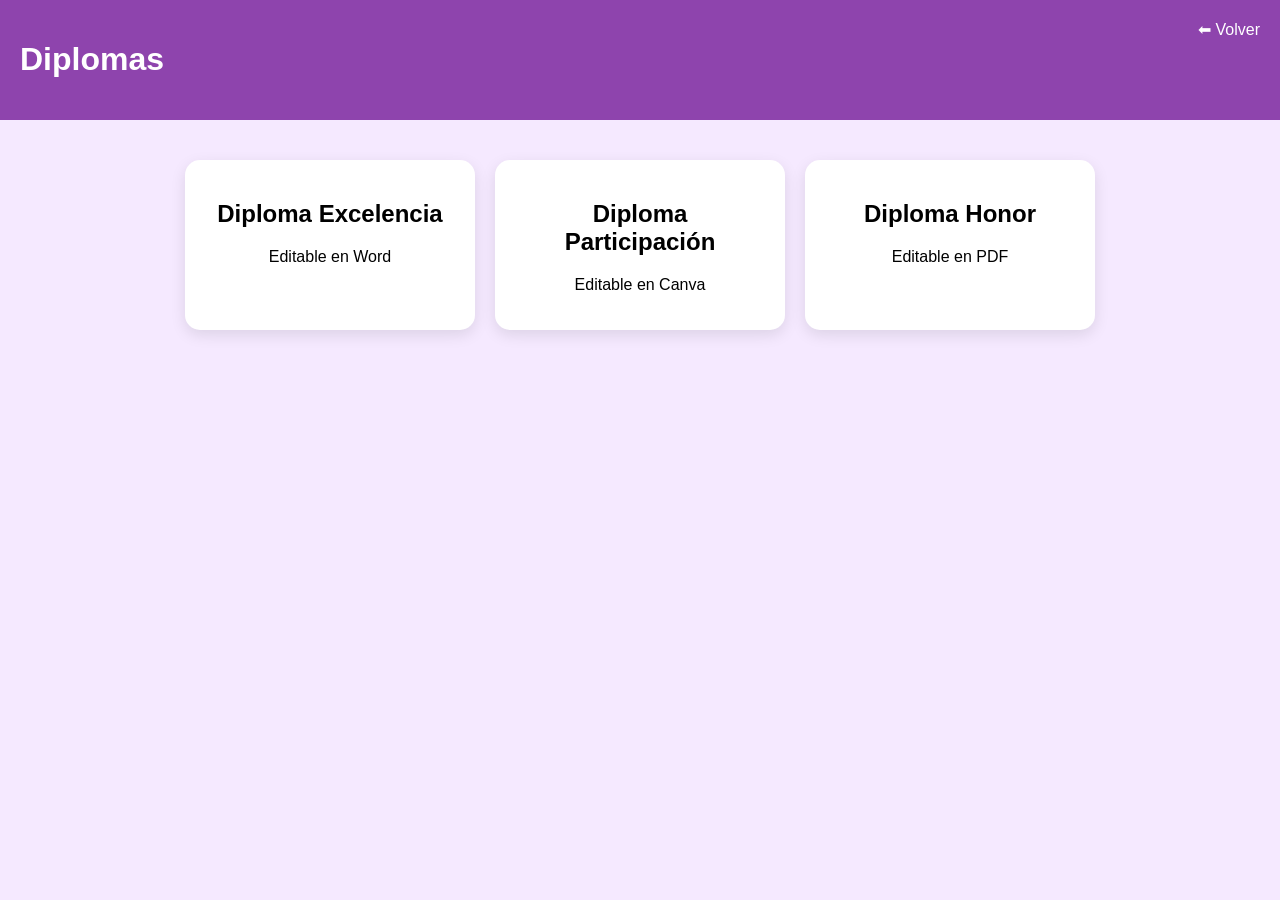
==== diplomas.html @ 61385be3 "funcionalidades en los botones con los contenidos" ====
<!DOCTYPE html>
<html lang="es">
<head>
<meta charset="UTF-8">
<meta name="viewport" content="width=device-width, initial-scale=1.0">
<title>Diplomas</title>
<link rel="stylesheet" href="diplomas.css">
</head>
<body>

<header>
<h1>Diplomas</h1>
<a href="index.html">⬅ Volver</a>
</header>

<section class="contenedor">

<div class="card">
<h2>Diploma Excelencia</h2>
<p>Editable en Word</p>
</div>

<div class="card">
<h2>Diploma Participación</h2>
<p>Editable en Canva</p>
</div>

<div class="card">
<h2>Diploma Honor</h2>
<p>Editable en PDF</p>
</div>

</section>

</body>
</html>
---- diplomas.css ----
body{
font-family:Arial;
margin:0;
background:#f5e9ff;
}

header{
background:#8e44ad;
color:white;
padding:20px;
display:flex;
justify-content:space-between;
}

header a{
color:white;
text-decoration:none;
}

.contenedor{
display:flex;
gap:20px;
padding:40px;
justify-content:center;
flex-wrap:wrap;
}

.card{
background:white;
padding:20px;
width:250px;
border-radius:15px;
box-shadow:0 5px 15px rgba(0,0,0,.1);
text-align:center;
}
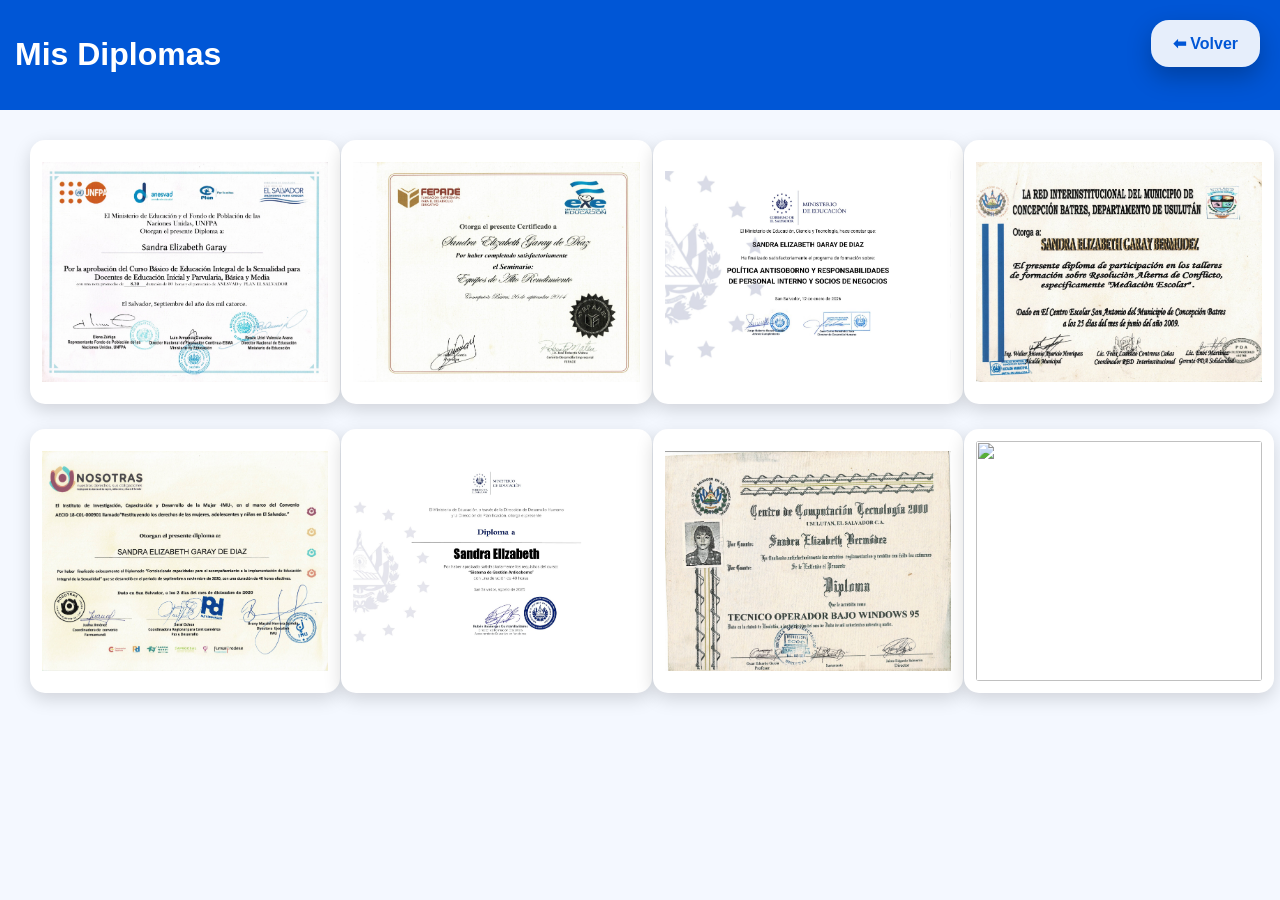
==== commit e00a51af: "se agregaron unos diplomas y animacion" ====
--- a/diplomas.html
+++ b/diplomas.html
@@ -9,26 +9,20 @@
 <body>
 
 <header>
-<h1>Diplomas</h1>
+<h1>Mis Diplomas</h1>
 <a href="index.html">⬅ Volver</a>
 </header>
 
-<section class="contenedor">
+<section class="galeria">
 
-<div class="card">
-<h2>Diploma Excelencia</h2>
-<p>Editable en Word</p>
-</div>
-
-<div class="card">
-<h2>Diploma Participación</h2>
-<p>Editable en Canva</p>
-</div>
-
-<div class="card">
-<h2>Diploma Honor</h2>
-<p>Editable en PDF</p>
-</div>
+<img src="educación Inicial.jpeg">
+<img src="Equipo de Alto rendimiento.jpeg">
+<img src="politicas antisoborno.jpg">
+<img src="resolucion de conflictos.jpeg">
+<img src="Sexualidad.jpeg">
+<img src="sistema de gestion antisoborno.jpg">
+<img src="Tecnico operador de windows.jpeg">
+<img src="tecnologia aplicada a la educacion.jpeg">
 
 </section>
 
--- a/diplomas.css
+++ b/diplomas.css
@@ -1,35 +1,129 @@
 body{
-font-family:Arial;
-margin:0;
-background:#f5e9ff;
+    margin:0;
+    font-family:Arial;
+    background:#f4f8ff;
 }
 
+/* HEADER */
 header{
-background:#8e44ad;
-color:white;
-padding:20px;
-display:flex;
-justify-content:space-between;
+    background:#0056d6;
+    color:white;
+    padding:15px;
+    display:flex;
+    justify-content:space-between;
+    align-items:center;
+    animation:fadeDown 0.8s ease;
 }
 
-header a{
-color:white;
-text-decoration:none;
+/* GALERÍA */
+.galeria{
+    display:grid;
+    grid-template-columns: repeat(auto-fit, minmax(250px, 1fr));
+    gap:25px;
+    padding:30px;
 }
 
-.contenedor{
-display:flex;
-gap:20px;
-padding:40px;
-justify-content:center;
-flex-wrap:wrap;
+/* 🔥 IMÁGENES CON ANIMACIÓN */
+.galeria img{
+    width:100%;
+    height:240px;
+    object-fit:contain;
+    background:white;
+    padding:12px;
+    border-radius:15px;
+    box-shadow:0 6px 18px rgba(0,0,0,0.15);
+
+    /* animación inicial */
+    opacity:0;
+    transform:translateY(30px);
+    animation:fadeUp 0.8s ease forwards;
 }
 
+/* animación escalonada */
+.galeria img:nth-child(1){ animation-delay:0.1s; }
+.galeria img:nth-child(2){ animation-delay:0.2s; }
+.galeria img:nth-child(3){ animation-delay:0.3s; }
+.galeria img:nth-child(4){ animation-delay:0.4s; }
+.galeria img:nth-child(5){ animation-delay:0.5s; }
+.galeria img:nth-child(6){ animation-delay:0.6s; }
+.galeria img:nth-child(7){ animation-delay:0.7s; }
+.galeria img:nth-child(8){ animation-delay:0.8s; }
+
+/* hover PRO */
+.galeria img:hover{
+    transform:scale(1.08) translateY(-8px);
+    box-shadow:0 12px 30px rgba(0,0,0,0.25);
+}
+
+/* BOTÓN VOLVER PRO */
+header a{
+  position:fixed;
+  top:20px;
+  right:20px;
+
+  background:rgba(255,255,255,0.9);
+  backdrop-filter:blur(10px);
+
+  color:#0056d6;
+  text-decoration:none;
+  font-weight:bold;
+  padding:14px 22px;
+  border-radius:18px;
+
+  box-shadow:0 10px 25px rgba(0,0,0,0.25);
+  z-index:1000;
+
+  transition:all 0.3s ease;
+}
+
+/* hover botón */
+header a:hover{
+  background:#0056d6;
+  color:white;
+  transform:translateY(-5px) scale(1.05);
+  box-shadow:0 15px 35px rgba(0,0,0,0.35);
+}
+
+/* CONTENEDOR */
+.contenedor{
+  display:flex;
+  gap:20px;
+  padding:40px;
+  justify-content:center;
+  flex-wrap:wrap;
+}
+
+/* TARJETAS */
 .card{
-background:white;
-padding:20px;
-width:250px;
-border-radius:15px;
-box-shadow:0 5px 15px rgba(0,0,0,.1);
-text-align:center;
+  background:white;
+  padding:20px;
+  width:250px;
+  border-radius:15px;
+  box-shadow:0 5px 15px rgba(0,0,0,.1);
+  text-align:center;
+  transition:0.3s;
+}
+
+.card:hover{
+  transform:translateY(-8px);
+  box-shadow:0 12px 25px rgba(0,0,0,0.2);
+}
+
+/* 🔥 ANIMACIONES */
+@keyframes fadeUp{
+    to{
+        opacity:1;
+        transform:translateY(0);
+    }
+}
+
+@keyframes fadeDown{
+    from{
+        opacity:0;
+        transform:translateY(-30px);
+    }
+    to{
+        opacity:1;
+        transform:translateY(0);
+    }
 }
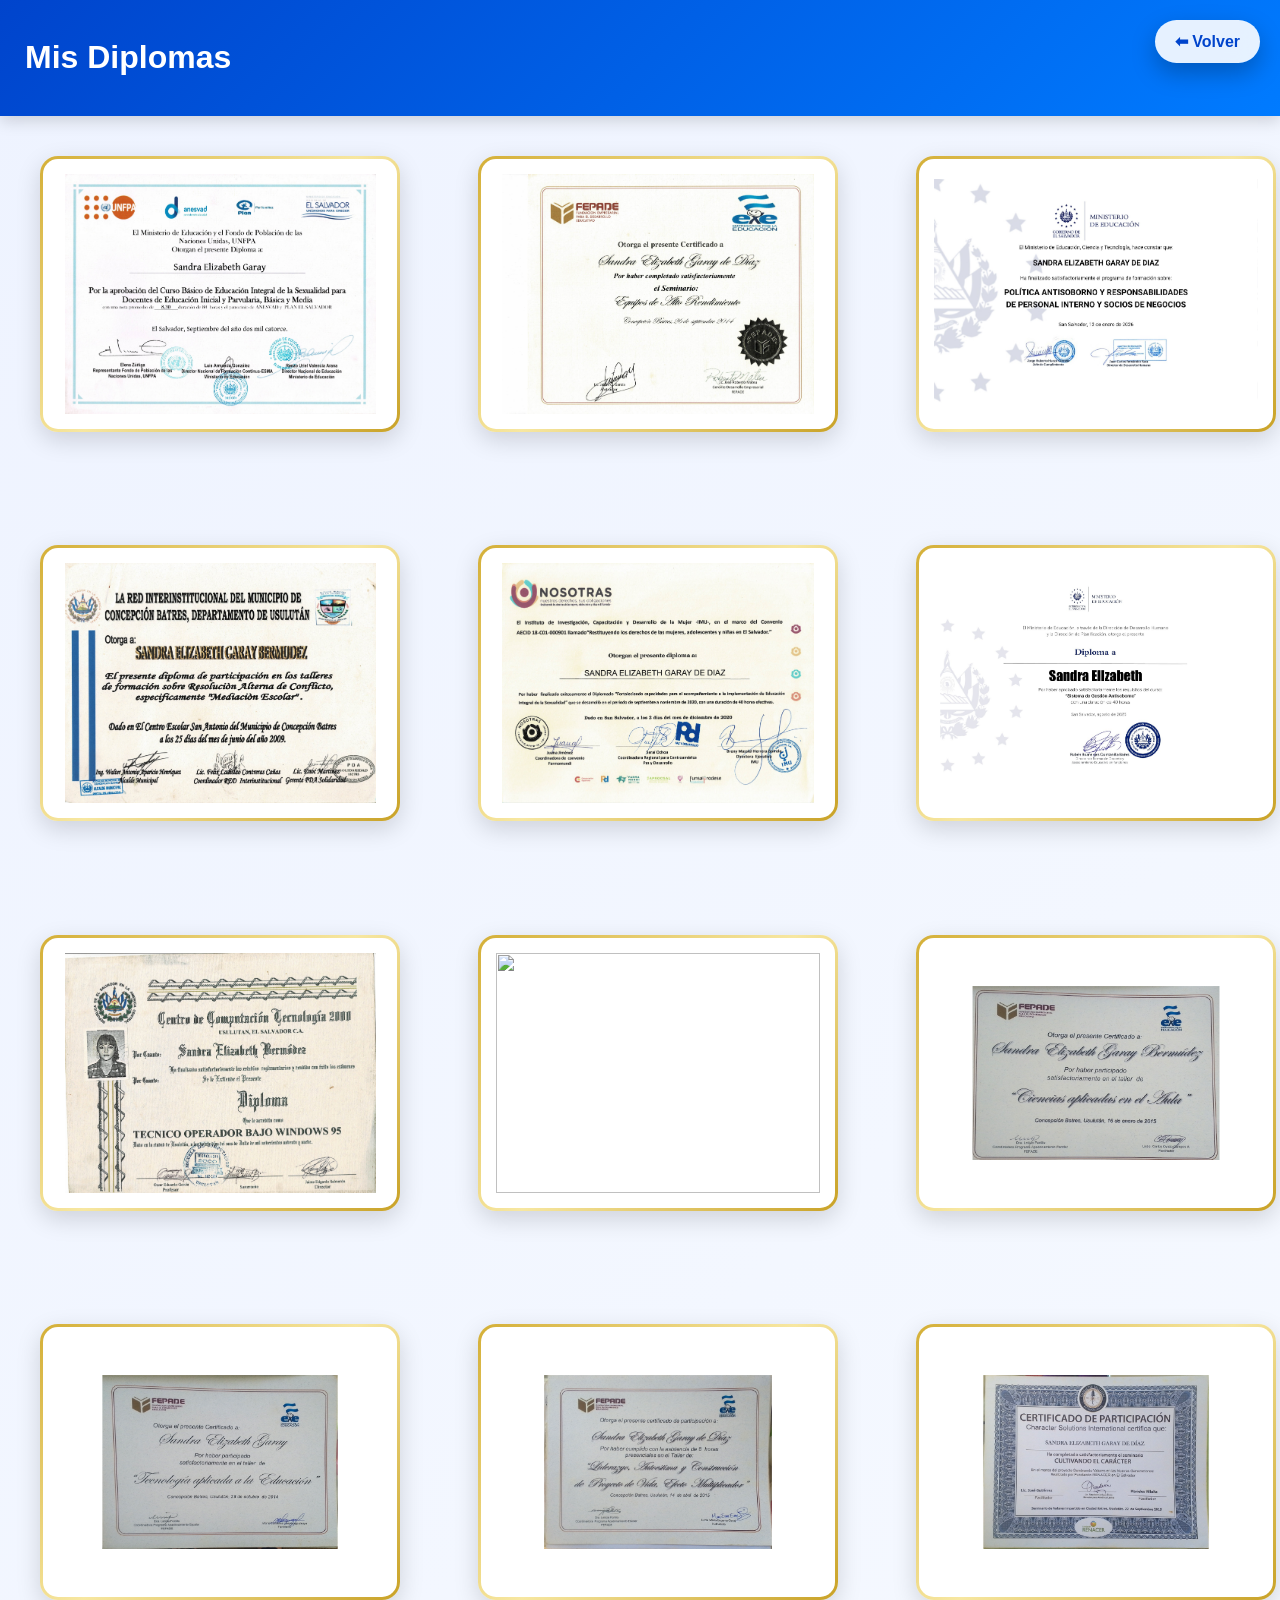
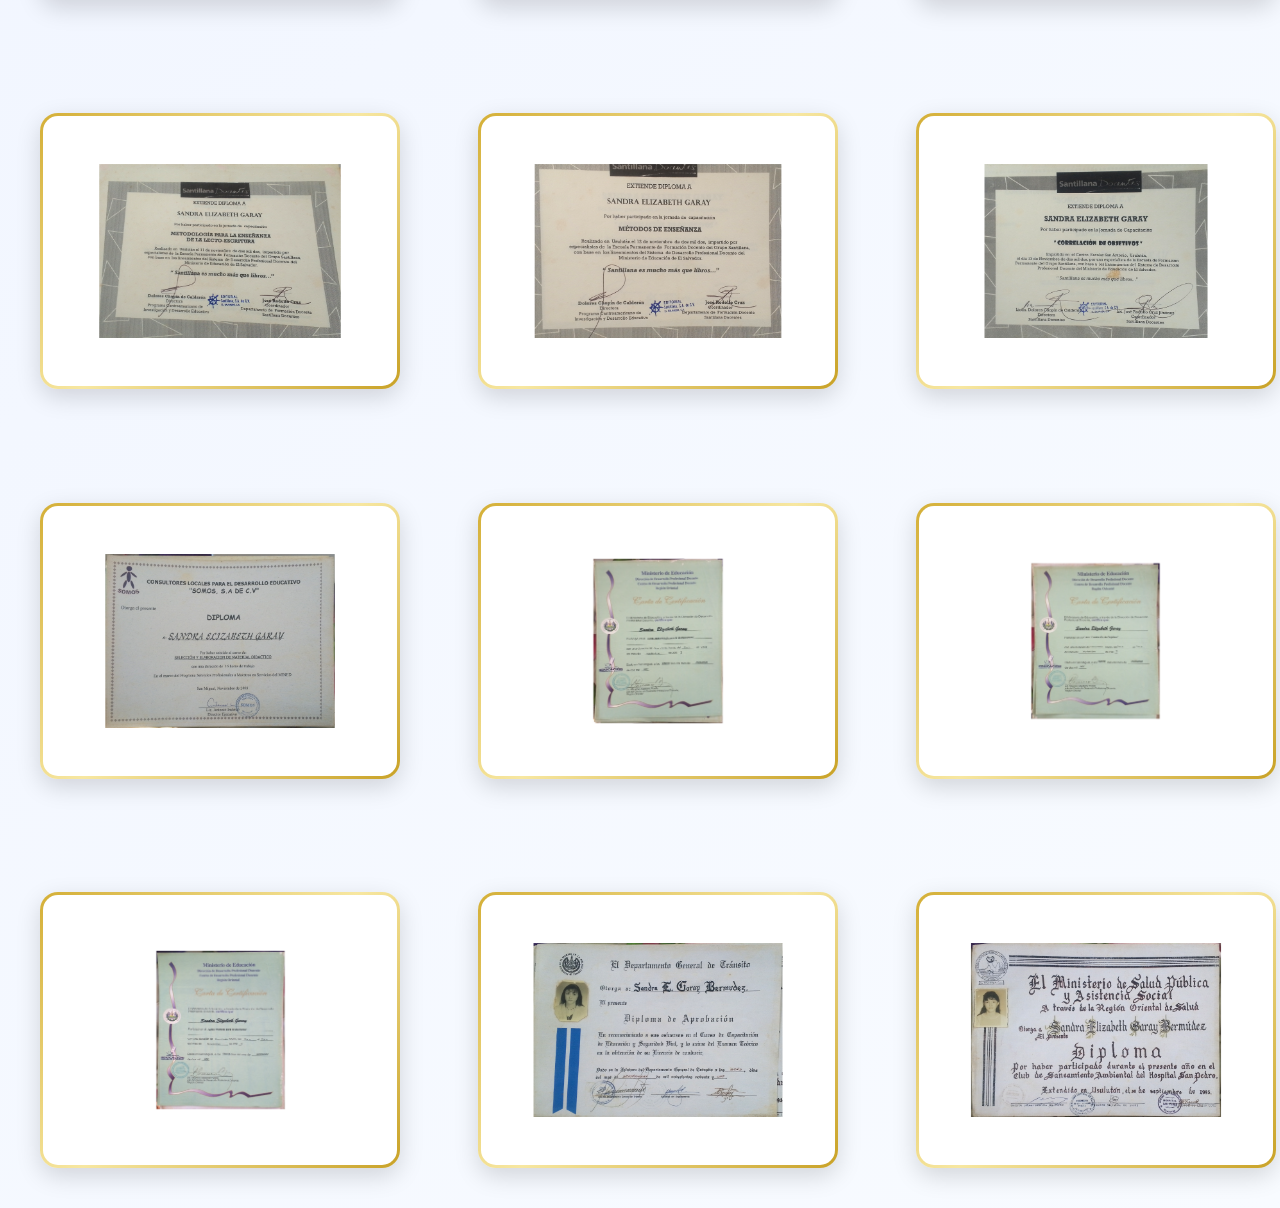
==== commit bb7277ac: "se agregaron los demas diplomas" ====
--- a/diplomas.html
+++ b/diplomas.html
@@ -23,8 +23,53 @@
 <img src="sistema de gestion antisoborno.jpg">
 <img src="Tecnico operador de windows.jpeg">
 <img src="tecnologia aplicada a la educacion.jpeg">
+<img src="1.png">
+<img src="2.png">
+<img src="3.png">
+<img src="4.png">
+<img src="5.png">
+<img src="6.png">
+<img src="7.png">
+<img src="8.png">
+<img src="9.png">
+<img src="10.png">
+<img src="11.png">
+<img src="12.png">
+<img src="13.png">
 
 </section>
 
+<!-- 🔥 VISOR DE IMÁGENES -->
+<div id="visor" class="visor">
+  <span class="cerrar">&times;</span>
+  <img id="imgGrande">
+</div>
+
+<!-- 🔥 SCRIPT PARA ZOOM -->
+<script>
+const imagenes = document.querySelectorAll('.galeria img');
+const visor = document.getElementById('visor');
+const imgGrande = document.getElementById('imgGrande');
+const cerrar = document.querySelector('.cerrar');
+
+imagenes.forEach(img => {
+  img.addEventListener('click', () => {
+    visor.style.display = 'flex';
+    imgGrande.src = img.src;
+  });
+});
+
+cerrar.addEventListener('click', () => {
+  visor.style.display = 'none';
+});
+
+/* cerrar dando clic fuera */
+visor.addEventListener('click', (e) => {
+  if(e.target === visor){
+    visor.style.display = 'none';
+  }
+});
+</script>
+
 </body>
 </html>
--- a/diplomas.css
+++ b/diplomas.css
@@ -1,45 +1,95 @@
+/* =========================
+   ESTILO GENERAL
+========================= */
 body{
     margin:0;
-    font-family:Arial;
-    background:#f4f8ff;
-}
-
-/* HEADER */
+    font-family:'Segoe UI', Arial, sans-serif;
+    background:linear-gradient(135deg, #eef3ff, #f8fbff);
+}
+
+/* =========================
+   HEADER
+========================= */
 header{
-    background:#0056d6;
+    background:linear-gradient(135deg, #0044cc, #007bff);
     color:white;
-    padding:15px;
+    padding:18px 25px;
     display:flex;
     justify-content:space-between;
     align-items:center;
+    box-shadow:0 5px 15px rgba(0,0,0,0.15);
     animation:fadeDown 0.8s ease;
 }
 
-/* GALERÍA */
+/* BOTÓN VOLVER */
+header a{
+  position:fixed;
+  top:20px;
+  right:20px;
+  background:rgba(255,255,255,0.9);
+  backdrop-filter:blur(10px);
+  color:#0044cc;
+  text-decoration:none;
+  font-weight:600;
+  padding:12px 20px;
+  border-radius:30px;
+  box-shadow:0 10px 25px rgba(0,0,0,0.25);
+  z-index:1000;
+  transition:all 0.3s ease;
+}
+
+header a:hover{
+  background:#0044cc;
+  color:white;
+  transform:translateY(-5px) scale(1.05);
+}
+
+/* =========================
+   GALERÍA (3 POR FILA)
+========================= */
 .galeria{
     display:grid;
-    grid-template-columns: repeat(auto-fit, minmax(250px, 1fr));
-    gap:25px;
-    padding:30px;
-}
-
-/* 🔥 IMÁGENES CON ANIMACIÓN */
+    grid-template-columns: repeat(3, 1fr); /* 🔥 3 columnas */
+    gap:3cm; /* 🔥 separación */
+    padding:40px;
+}
+
+/* =========================
+   IMÁGENES
+========================= */
 .galeria img{
     width:100%;
     height:240px;
     object-fit:contain;
     background:white;
-    padding:12px;
-    border-radius:15px;
-    box-shadow:0 6px 18px rgba(0,0,0,0.15);
-
-    /* animación inicial */
+    padding:15px;
+    border-radius:18px;
+
+    border: 3px solid transparent;
+    background:
+      linear-gradient(white, white) padding-box,
+      linear-gradient(135deg, #d4af37, #f7e7a1, #c9a227) border-box;
+
+    box-shadow:0 8px 25px rgba(0,0,0,0.15);
+
     opacity:0;
-    transform:translateY(30px);
+    transform:translateY(40px);
     animation:fadeUp 0.8s ease forwards;
-}
-
-/* animación escalonada */
+
+    transition:all 0.4s ease;
+}
+
+/* HOVER */
+.galeria img:hover{
+    transform:scale(1.07) translateY(-10px);
+    box-shadow:0 15px 40px rgba(0,0,0,0.3);
+
+    background:
+      linear-gradient(white, white) padding-box,
+      linear-gradient(135deg, #ffd700, #fff3b0, #ffcc00) border-box;
+}
+
+/* ANIMACIÓN ESCALONADA */
 .galeria img:nth-child(1){ animation-delay:0.1s; }
 .galeria img:nth-child(2){ animation-delay:0.2s; }
 .galeria img:nth-child(3){ animation-delay:0.3s; }
@@ -48,68 +98,84 @@
 .galeria img:nth-child(6){ animation-delay:0.6s; }
 .galeria img:nth-child(7){ animation-delay:0.7s; }
 .galeria img:nth-child(8){ animation-delay:0.8s; }
-
-/* hover PRO */
-.galeria img:hover{
-    transform:scale(1.08) translateY(-8px);
-    box-shadow:0 12px 30px rgba(0,0,0,0.25);
-}
-
-/* BOTÓN VOLVER PRO */
-header a{
-  position:fixed;
-  top:20px;
-  right:20px;
-
-  background:rgba(255,255,255,0.9);
-  backdrop-filter:blur(10px);
-
-  color:#0056d6;
-  text-decoration:none;
-  font-weight:bold;
-  padding:14px 22px;
-  border-radius:18px;
-
-  box-shadow:0 10px 25px rgba(0,0,0,0.25);
-  z-index:1000;
-
-  transition:all 0.3s ease;
-}
-
-/* hover botón */
-header a:hover{
-  background:#0056d6;
-  color:white;
-  transform:translateY(-5px) scale(1.05);
-  box-shadow:0 15px 35px rgba(0,0,0,0.35);
-}
-
-/* CONTENEDOR */
+.galeria img:nth-child(9){ animation-delay:0.9s; }
+
+/* =========================
+   RESPONSIVE
+========================= */
+@media(max-width:900px){
+    .galeria{
+        grid-template-columns: repeat(2, 1fr);
+    }
+}
+
+@media(max-width:500px){
+    .galeria{
+        grid-template-columns: 1fr;
+    }
+}
+
+/* =========================
+   CONTENEDOR TARJETAS
+========================= */
 .contenedor{
   display:flex;
-  gap:20px;
+  gap:25px;
   padding:40px;
   justify-content:center;
   flex-wrap:wrap;
 }
 
-/* TARJETAS */
 .card{
   background:white;
   padding:20px;
-  width:250px;
-  border-radius:15px;
-  box-shadow:0 5px 15px rgba(0,0,0,.1);
+  width:260px;
+  border-radius:18px;
+  box-shadow:0 8px 20px rgba(0,0,0,.1);
   text-align:center;
   transition:0.3s;
 }
 
 .card:hover{
-  transform:translateY(-8px);
-  box-shadow:0 12px 25px rgba(0,0,0,0.2);
-}
-
-/* 🔥 ANIMACIONES */
+  transform:translateY(-10px);
+  box-shadow:0 15px 30px rgba(0,0,0,0.2);
+}
+
+/* =========================
+   VISOR DE IMAGEN
+========================= */
+.visor{
+  display:none;
+  position:fixed;
+  top:0;
+  left:0;
+  width:100%;
+  height:100%;
+  background:rgba(0,0,0,0.85);
+  justify-content:center;
+  align-items:center;
+  z-index:2000;
+}
+
+.visor img{
+  max-width:90%;
+  max-height:90%;
+  border-radius:15px;
+  animation:zoomIn 0.4s ease;
+}
+
+.cerrar{
+  position:absolute;
+  top:30px;
+  right:40px;
+  font-size:40px;
+  color:white;
+  cursor:pointer;
+}
+
+/* =========================
+   ANIMACIONES
+========================= */
 @keyframes fadeUp{
     to{
         opacity:1;
@@ -126,4 +192,15 @@
         opacity:1;
         transform:translateY(0);
     }
+}
+
+@keyframes zoomIn{
+  from{
+    transform:scale(0.7);
+    opacity:0;
+  }
+  to{
+    transform:scale(1);
+    opacity:1;
+  }
 }
